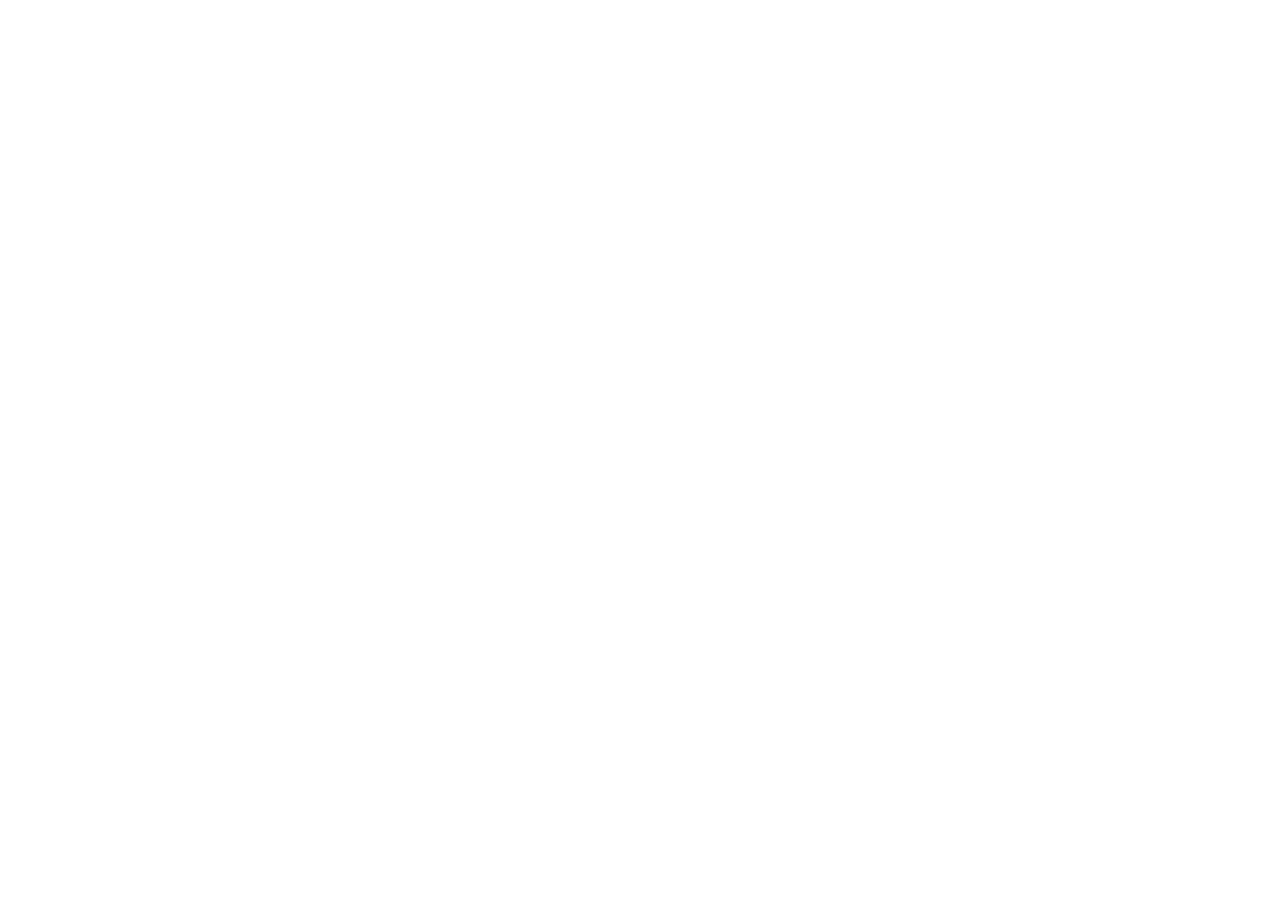
==== index.html @ e32cd6f6 "home page basic set up" ====
<!DOCTYPE html>
<html>
   <head>
      <meta charset="utf-8">
      <meta name="viewport" content="width=device-width, initial-scale=1"> 
      <title>Wireframe to page</title>
    </head>
    <body>

    </body>
</html>
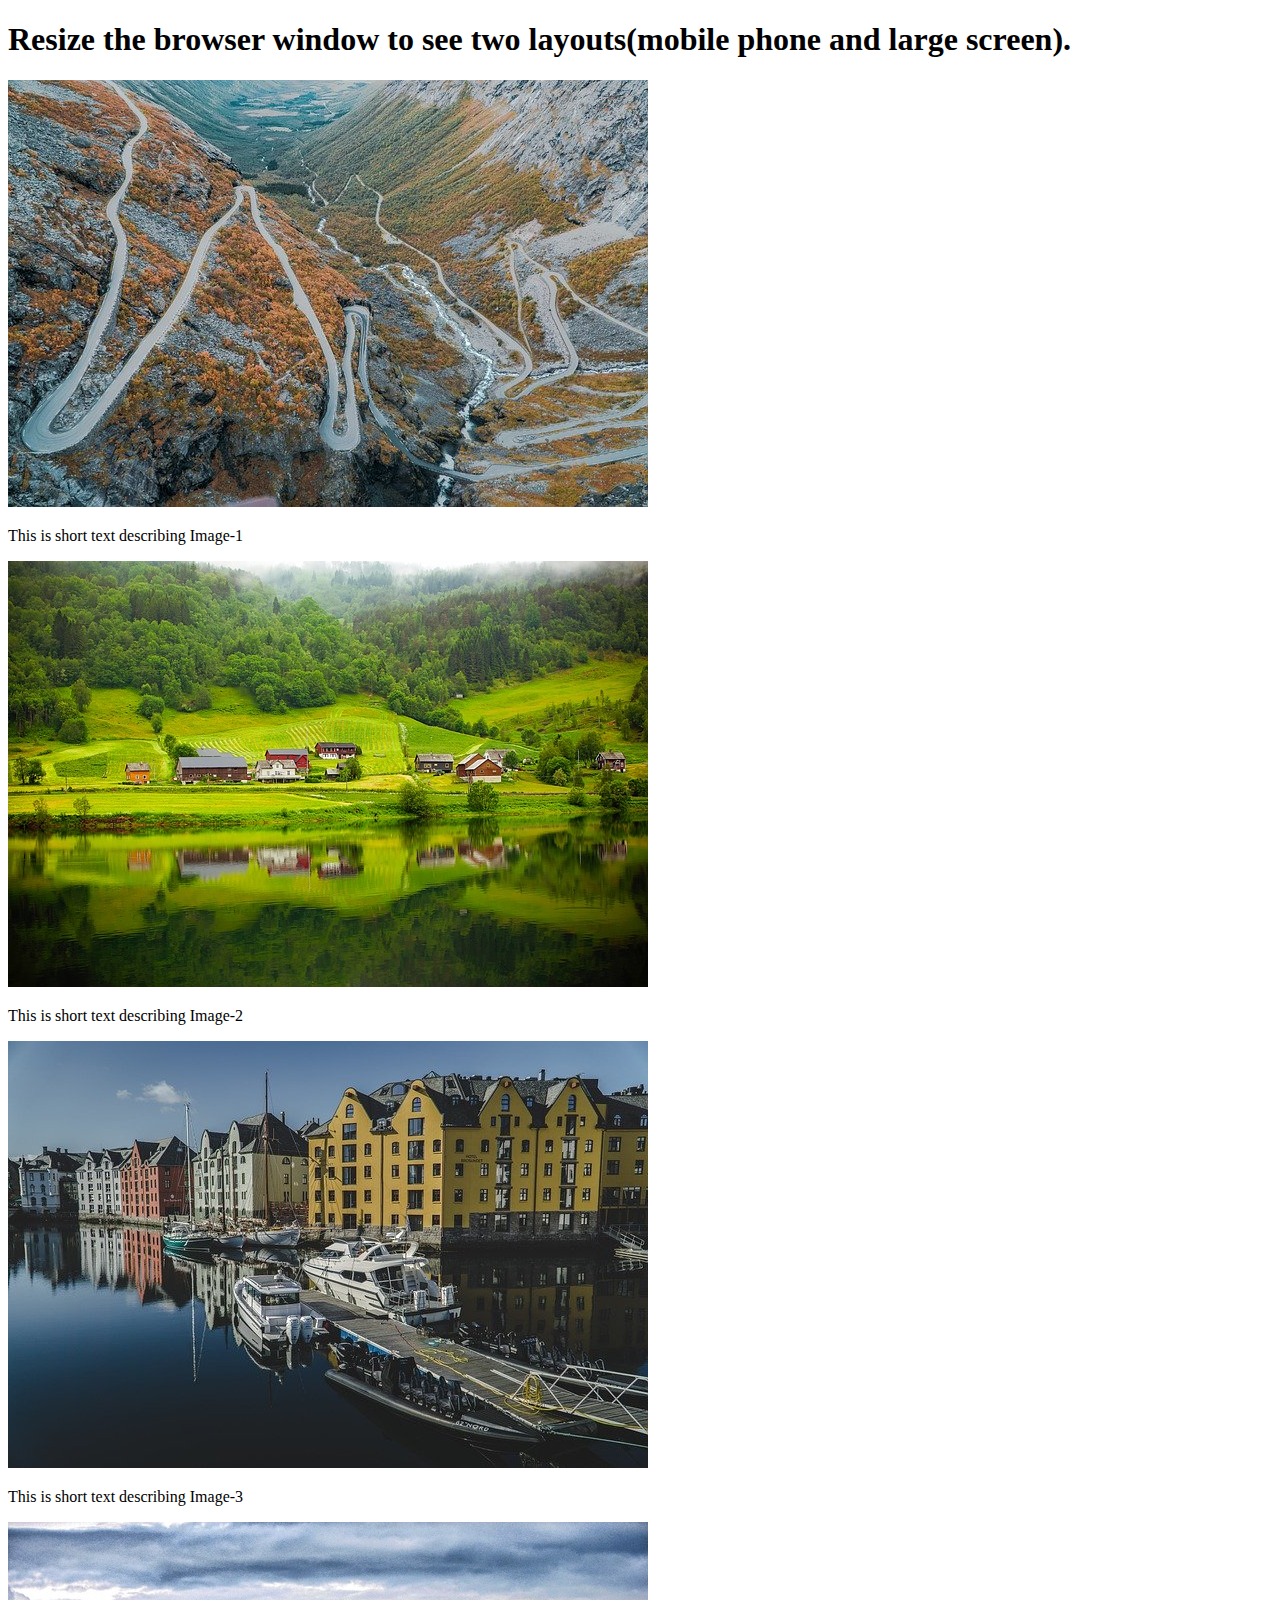
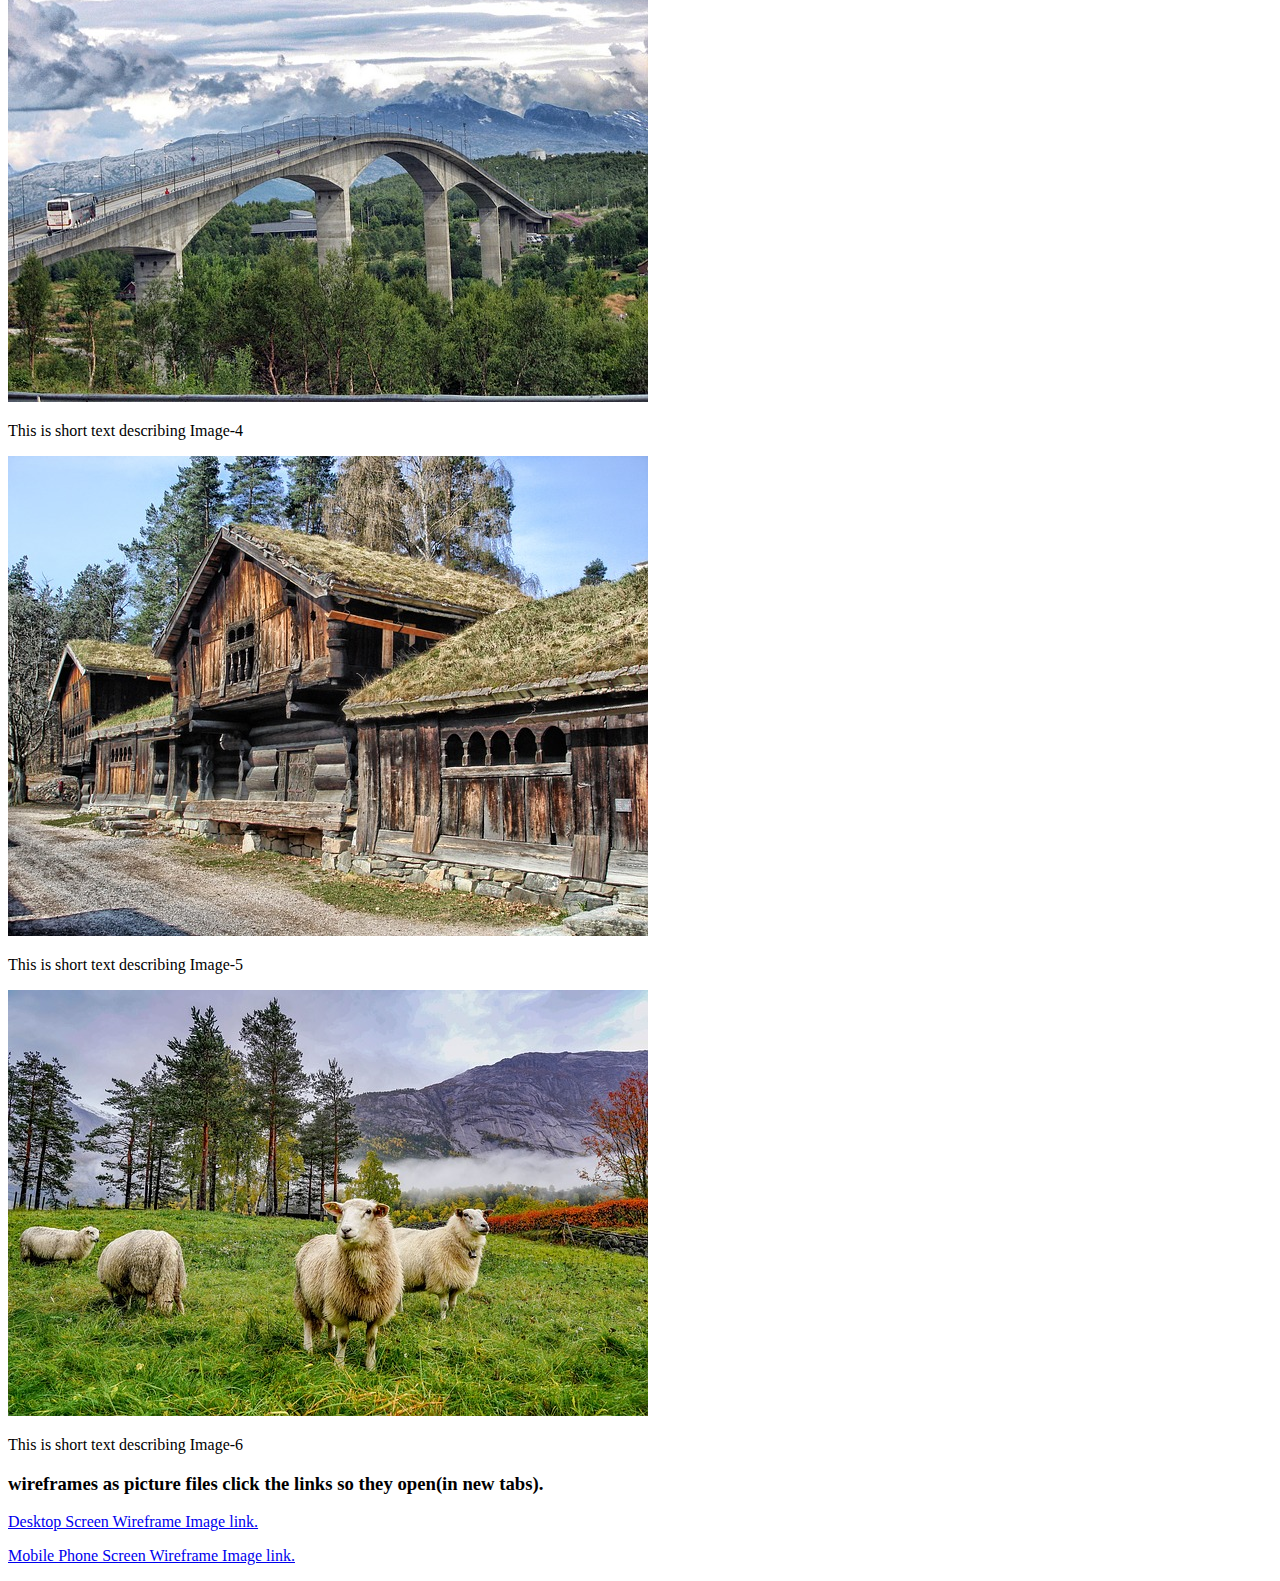
==== commit 5ee83738: "homepage set up" ====
--- a/index.html
+++ b/index.html
@@ -4,8 +4,57 @@
       <meta charset="utf-8">
       <meta name="viewport" content="width=device-width, initial-scale=1"> 
       <title>Wireframe to page</title>
+      <link rel="stylesheet" href="style.css">
     </head>
     <body>
-
+        <h1>Resize the browser window to see two layouts(mobile phone and large screen).</h1>
+        <div>
+           <picture>
+              <source media="(min-width:650px)" srcset="img-1.jpg">
+              <img src="img-1-phone.jpg">
+           </picture>
+           <p class="text-spacing">This is short text describing Image-1</p>
+        </div>
+        <div>
+           <picture>
+              <source media="(min-width:650px)" srcset="img-2.jpg">
+              <img src="img-2-phone.jpg">
+           </picture>
+           <p class="text-spacing">This is short text describing Image-2</p>
+        </div>
+        <div>
+           <picture>
+              <source media="(min-width:650px)" srcset="img-3.jpg">
+              <img src="img-3-phone.jpg">
+           </picture>
+           <p class="text-spacing">This is short text describing Image-3</p>
+        </div>
+        <div>
+           <picture>
+              <source media="(min-width:650px)" srcset="img-4.jpg">
+              <img src="img-4-phone.jpg">
+           </picture>
+           <p class="text-spacing">This is short text describing Image-4</p>
+        </div>
+        <div>
+           <picture>
+              <source media="(min-width:650px)" srcset="img-5.jpg">
+              <img src="img-5-phone.jpg">
+           </picture>
+           <p class="text-spacing">This is short text describing Image-5</p>
+        </div>
+        <div>
+           <picture>
+              <source media="(min-width:650px)" srcset="img-6.jpg">
+              <img src="img-6-phone.jpg">
+           </picture>
+           <p class="text-spacing">This is short text describing Image-6</p>
+        </div>
+        <div>
+            <h3>wireframes as picture files click the links so they open(in new tabs).</h3>
+            <p><a href="https://drive.google.com/file/d/1FnM8X5h6xajMSZKv0DYpYatqW7m4-mPM/view?usp=sharing" target="_blank">Desktop Screen Wireframe Image link.</a></p>
+            <p><a href="https://drive.google.com/file/d/17x-4hWTiNZG-MgYnjV0YMpq0uoOIBNsU/view?usp=sharing" target="_blank">Mobile Phone Screen Wireframe Image link.</a></p>
+         </div>
+      </body>
     </body>
 </html>